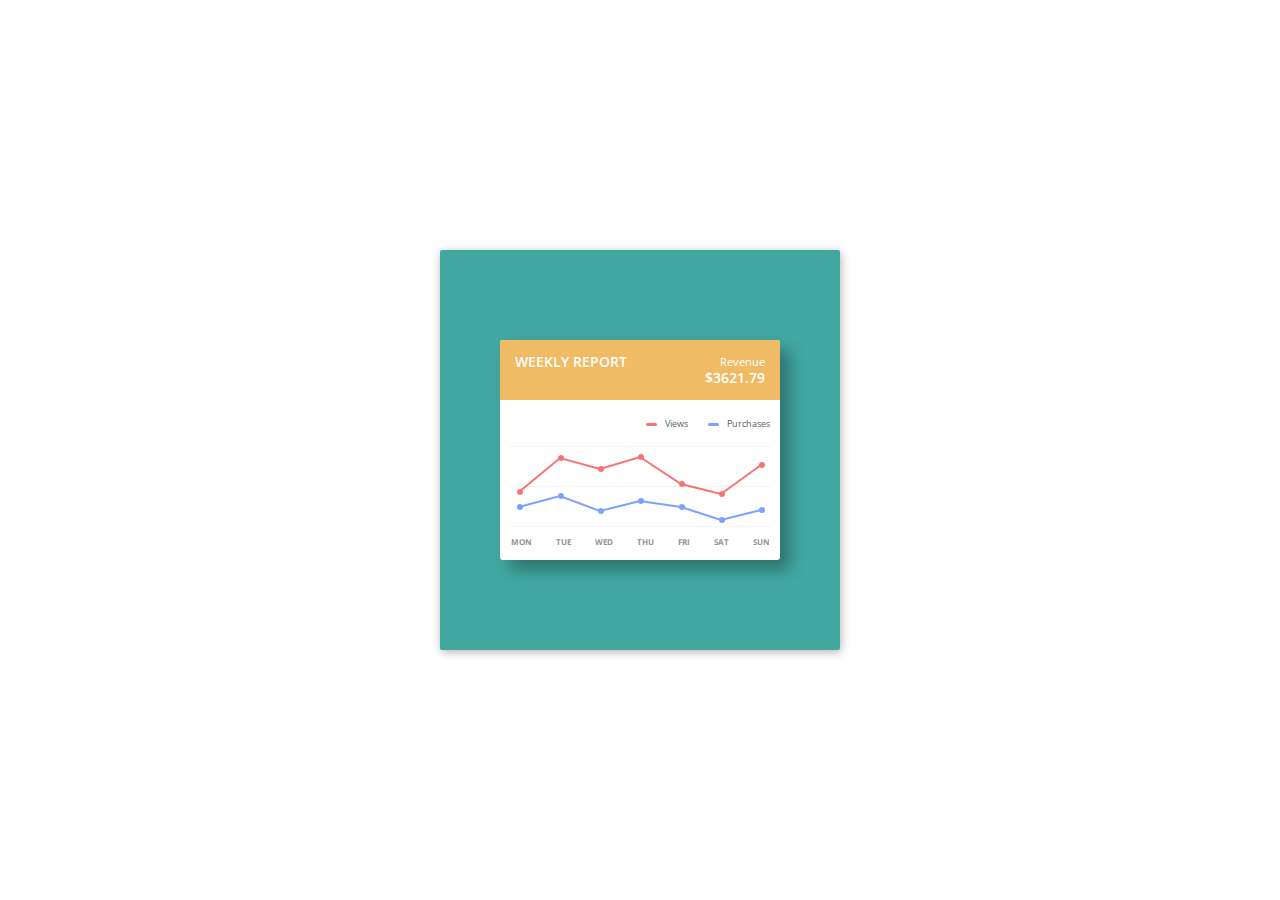
==== 100 Days/005/index.html @ 08c3b06a "current implentation of day 5 need to fix date script" ====
<!DOCTYPE html>
<html lang="en">
  <head>
    <meta charset="UTF-8" />
    <meta name="viewport" content="width=device-width, initial-scale=1.0" />
    <title>Weekly Report Card</title>
    <link rel="stylesheet" href="style.css" />
  </head>
  <body>
    <header class="frame">
      <div class="card">
        <section class="header">
          <span class="title big">Weekly Report</span>
          <span class="date small"><time id="week"></time></span>
          <span class="revenue small">Revenue</span>
          <span class="value big">$3621.79</span>
        </section>
        <div class="clearfix"></div>
        <section class="legend">
          <span class="views">Views</span>
          <span class="purchases">Purchases</span>
        </section>
        <section class="statistic">
          <div class="line-1"></div>
          <div class="line-2"></div>
          <div class="line-3"></div>
          <div class="data red">
            <svg class="svg">
              <polyline
                points="9,46 50,12 90,23 130, 11 171, 
                    38 211, 48 251, 19"
              ></polyline>
            </svg>
            <div class="points">
              <div class="point-1">
                <div class="tooltip">458</div>
              </div>
              <div class="point-2">
                <div class="tooltip">812</div>
              </div>
              <div class="point-3">
                <div class="tooltip">746</div>
              </div>
              <div class="point-4">
                <div class="tooltip">877</div>
              </div>
              <div class="point-5">
                <div class="tooltip">517</div>
              </div>
              <div class="point-6">
                <div class="tooltip">434</div>
              </div>
              <div class="point-7">
                <div class="tooltip">458</div>
              </div>
            </div>
          </div>
          <div class="data blue">
            <svg class="svg">
              <polyline
                points="9,61 50,50 90,65 130, 55 171, 
                    61 211, 74 251, 64"
              ></polyline>
            </svg>
            <div class="points">
              <div class="point-1">
                <div class="tooltip">26</div>
              </div>
              <div class="point-2">
                <div class="tooltip">41</div>
              </div>
              <div class="point-3">
                <div class="tooltip">22</div>
              </div>
              <div class="point-4">
                <div class="tooltip">36</div>
              </div>
              <div class="point-5">
                <div class="tooltip">25</div>
              </div>
              <div class="point-6">
                <div class="tooltip">13</div>
              </div>
              <div class="point-7">
                <div class="tooltip">20</div>
              </div>
            </div>
          </div>
        </section>
        <section class="days">
          <span class="day">Mon</span>
          <span class="day">Tue</span>
          <span class="day">Wed</span>
          <span class="day">Thu</span>
          <span class="day">Fri</span>
          <span class="day">Sat</span>
          <span class="day">Sun</span>
        </section>
      </div>
    </header>
    <script src="script.js"></script>
  </body>
</html>
---- 100 Days/005/style.css ----
@import url(https://fonts.googleapis.com/css?family=Open+Sans:600,400);

*,
*::after,
*::before {
  margin: 0;
  padding: 0;
  box-sizing: border-box;
}

:root {
  --RED-COLOR: #fa7373;
  --BLUE-COLOR: #7ba2ff;
}

.frame {
  position: absolute;
  top: 50%;
  background: #42a7a1;
  left: 50%;
  width: 400px;
  height: 400px;
  margin-top: -200px;
  margin-left: -200px;
  border-radius: 2px;
  box-shadow: 1px 2px 10px 0px rgba(0, 0, 0, 0.3);
  font-family: "Open Sans", Helvetica, sans-serif;
  color: white;
  -webkit-font-smoothing: antialiased;
  -moz-osx-font-smoothing: grayscale;
}

.card {
  position: absolute;
  top: 90px;
  left: 60px;
  width: 280px;
  height: 220px;
  background: white;
  border-radius: 3px;
  box-shadow: 10px 10px 15px 0px rgba(0, 0, 0, 0.3);
  overflow: hidden;
}

.header {
  position: relative;
  background-color: #f1ba64;
  width: 100%;
  height: 60px;
  color: white;
}

.big {
  position: absolute;
  font-weight: 600;
  font-size: 14px;
  text-transform: uppercase;
}

.small {
  position: absolute;
  font-weight: 400;
  font-size: 11px;
}

.title {
  top: 12px;
  left: 15px;
}

.date {
  top: 30px;
  left: 15px;
}

.revenue {
  top: 14px;
  right: 15px;
}

.value {
  top: 28px;
  right: 15px;
}

.legend {
  text-align: right;
  padding: 10px 0 14px 5px;
}

.legend span {
  padding: 0 10px 0 25px;
  line-height: 13px;
  position: relative;
  font-size: 9px;
  color: #606060;
}

.legend span::before {
  position: absolute;
  left: 6px;
  top: 6px;
  content: "";
  display: block;
  width: 11px;
  height: 3px;
  border-radius: 3px;
}

.views::before {
  background: var(--RED-COLOR);
}

.purchases::before {
  background: var(--BLUE-COLOR);
}

.statistic {
  position: relative;
  height: 81px;
  width: 260px;
  margin: 0 auto;
}

.statistic .line-1 {
  position: absolute;
  top: 0;
  left: 0;
  right: 0;
  height: 1px;
  background: #f2f2f2;
}

.statistic .line-2 {
  position: absolute;
  left: 0;
  right: 0;
  height: 1px;
  top: 40px;
  background: #f2f2f2;
}

.statistic .line-3 {
  position: absolute;
  left: 0;
  right: 0;
  height: 1px;
  top: inherit;
  bottom: 0;
  background: #f2f2f2;
}

.data {
  svg {
    position: absolute;
    top: 0;
    left: 0;
    right: 0;
    bottom: 0;
  }

  polyline {
    fill: none;
    stroke-width: 2;
    stroke-linecap: round;
  }

  &.red polyline {
    stroke: var(--RED-COLOR);
  }

  &.blue polyline {
    stroke: var(--BLUE-COLOR);
  }

  .tooltip {
    position: absolute;
    bottom: 13px;
    left: 50%;
    transform: translate3d(-50%, 10px, 0);
    font-weight: 600;
    font-size: 11px;
    line-height: 11px;
    color: #fff;
    padding: 8px 6px;
    border-radius: 3px;
    visibility: hidden;
    opacity: 0;
    transition: transform 0.4s ease-out 0s, opacity 0.4s ease-out 0s;

    &:after {
      position: absolute;
      display: block;
      content: "";
      height: 6px;
      width: 6px;
      left: 50%;
      margin-left: -3px;
      bottom: -3px;
      transform: rotate(45deg);
    }
  }

  [class^="point-"] {
    position: absolute;
    width: 6px;
    height: 6px;
    border-radius: 3px;
    cursor: pointer;
    z-index: 10;

    &:hover .tooltip {
      visibility: visible;
      opacity: 1;
      transform: translate3d(-50%, 0, 0);
    }
  }

  &.red {
    [class^="point-"],
    .tooltip,
    .tooltip:after {
      background: var(--RED-COLOR);
    }

    .point-1 {
      left: 7px;
      top: 43px;
    }
    .point-2 {
      left: 48px;
      top: 9px;
    }
    .point-3 {
      left: 88px;
      top: 20px;
    }
    .point-4 {
      left: 128px;
      top: 8px;
    }
    .point-5 {
      left: 169px;
      top: 35px;
    }
    .point-6 {
      left: 209px;
      top: 45px;
    }
    .point-7 {
      left: 249px;
      top: 16px;
    }
  }

  &.blue {
    [class^="point-"],
    .tooltip,
    .tooltip:after {
      background: var(--BLUE-COLOR);
    }

    .point-1 {
      left: 7px;
      top: 58px;
    }
    .point-2 {
      left: 48px;
      top: 47px;
    }
    .point-3 {
      left: 88px;
      top: 62px;
    }
    .point-4 {
      left: 128px;
      top: 52px;
    }
    .point-5 {
      left: 169px;
      top: 58px;
    }
    .point-6 {
      left: 209px;
      top: 71px;
    }
    .point-7 {
      left: 249px;
      top: 61px;
    }
  }
}

.days {
    text-align: center;
    margin: 0 auto;
}

.days span {
    color: #949494;
    width: (100%/7);
    font-size: 8px;
    line-height: 30px;
    font-weight: bold;
    text-transform: uppercase;
    padding: 10px;
}
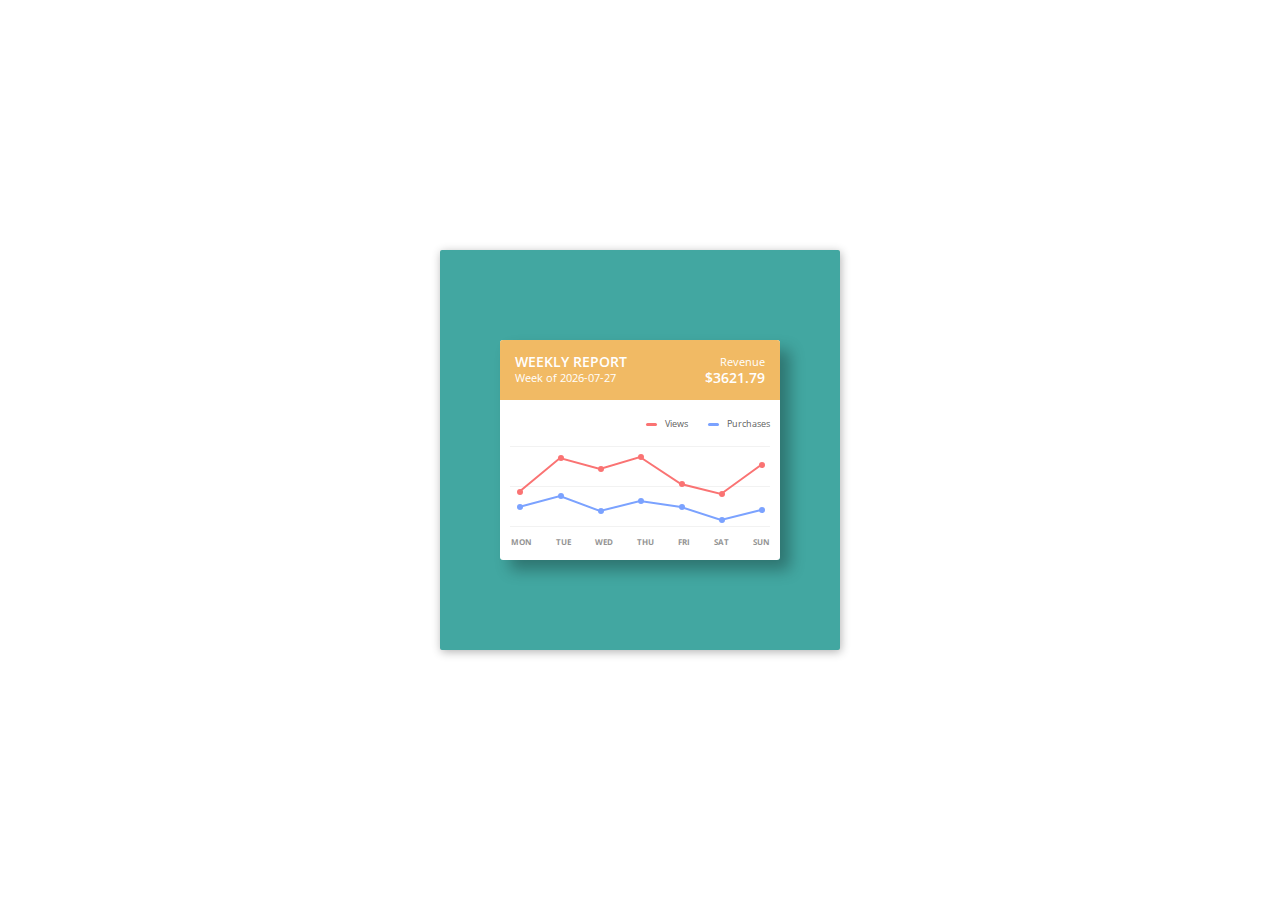
==== commit abf88136: "fixed the javascript functionality of day 5 displaying the first day of the week" ====
--- a/100 Days/005/index.html
+++ b/100 Days/005/index.html
@@ -11,7 +11,7 @@
       <div class="card">
         <section class="header">
           <span class="title big">Weekly Report</span>
-          <span class="date small"><time id="week"></time></span>
+          <span class="date small">Week of<time id="week"></time></span>
           <span class="revenue small">Revenue</span>
           <span class="value big">$3621.79</span>
         </section>
--- a/100 Days/005/style.css
+++ b/100 Days/005/style.css
@@ -71,6 +71,10 @@
 .date {
   top: 30px;
   left: 15px;
+}
+
+time {
+  padding-left: 3px;
 }
 
 .revenue {
